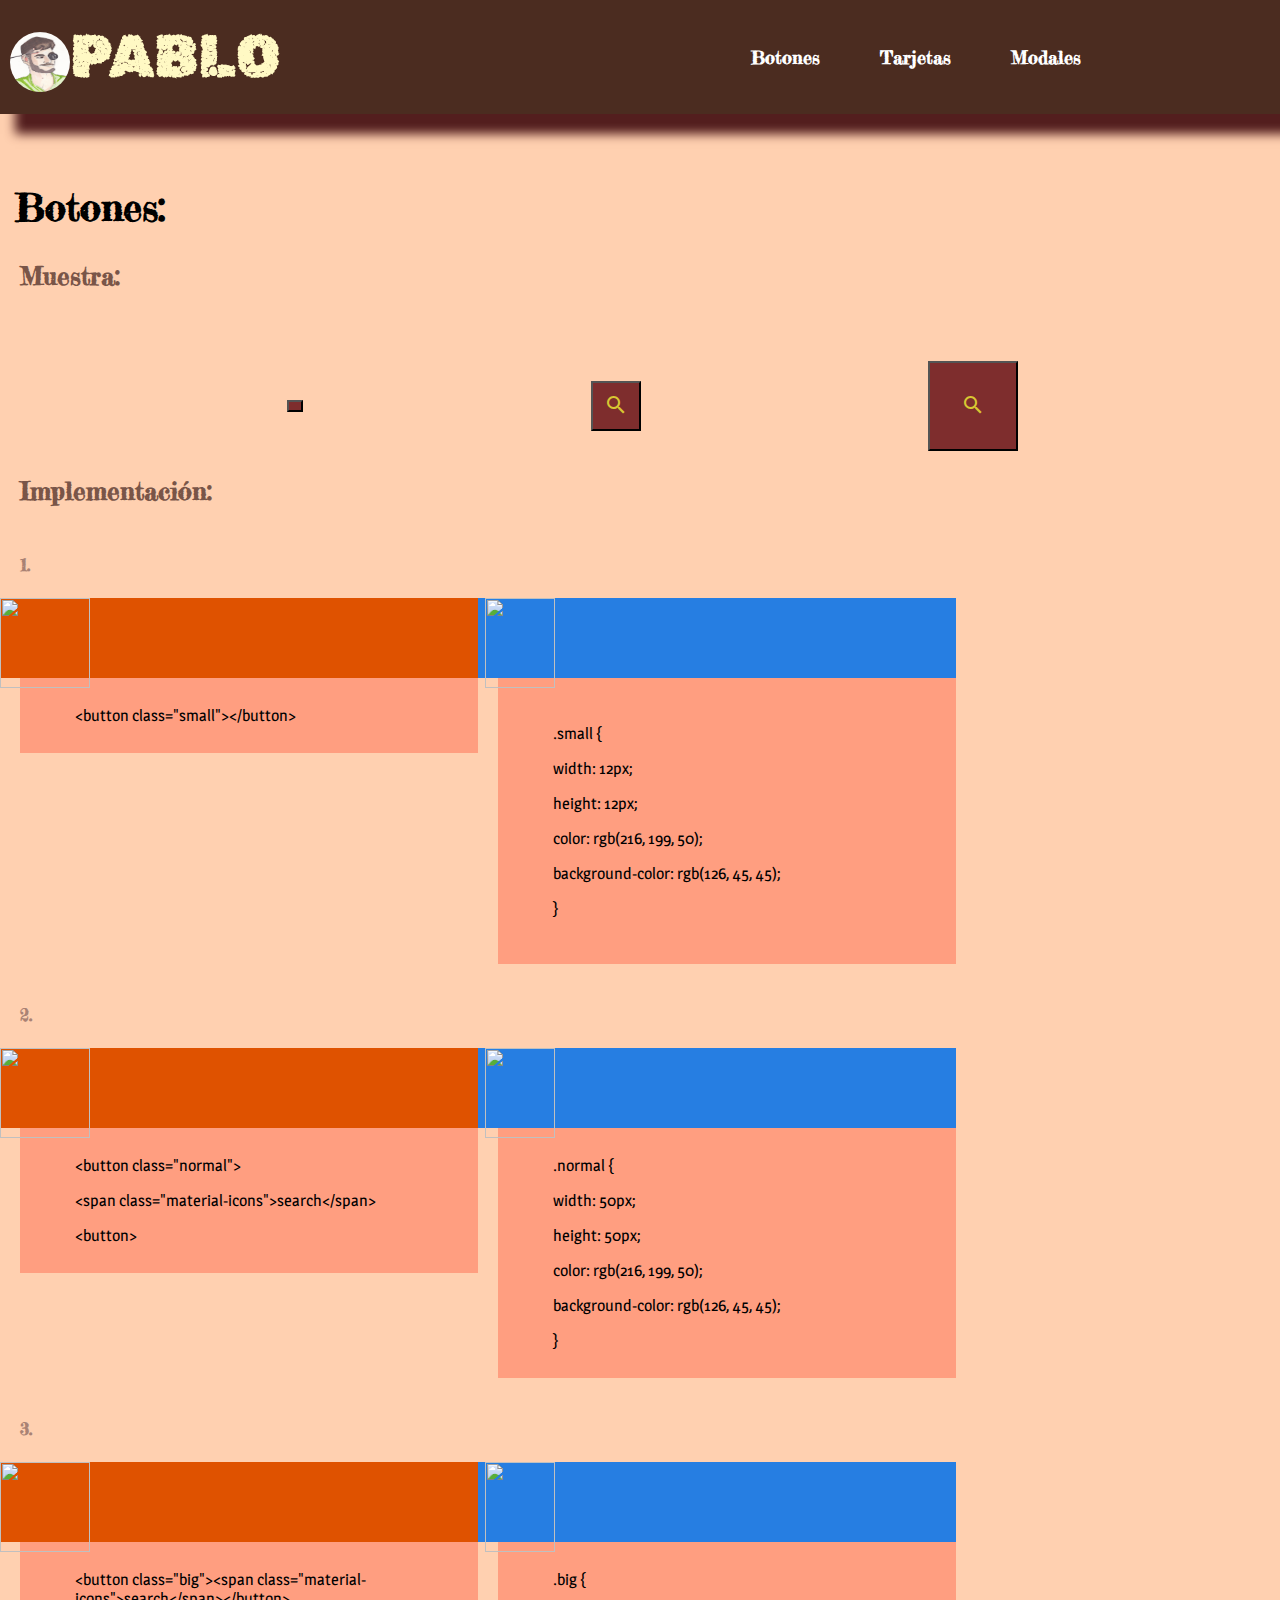
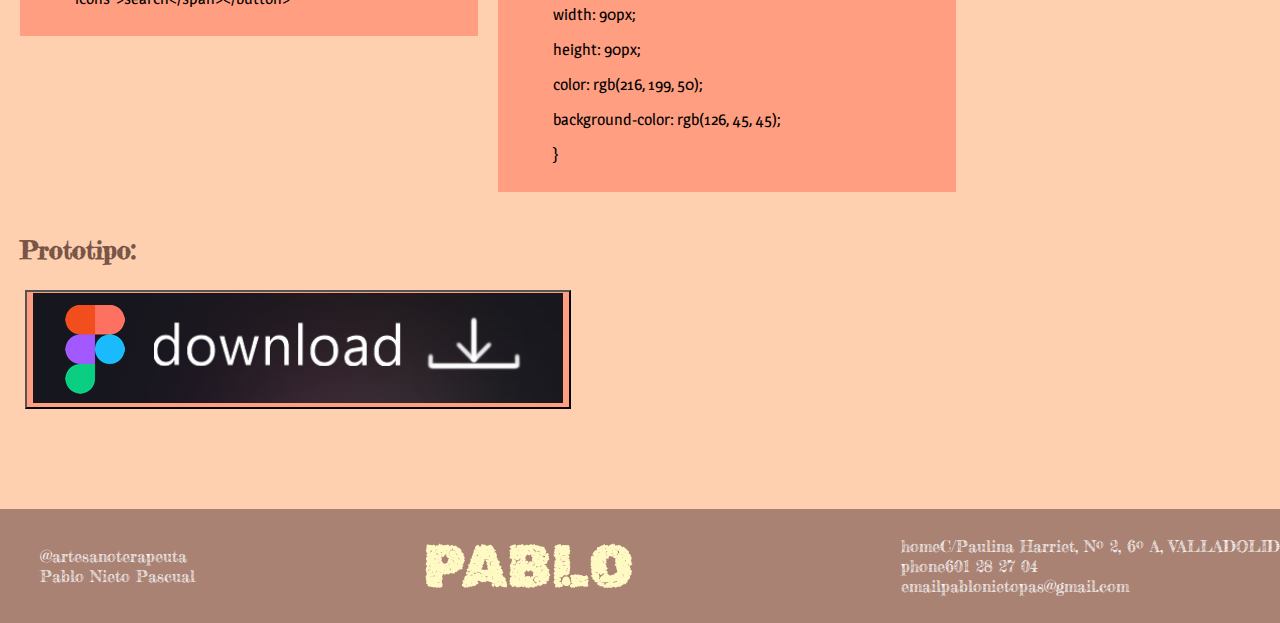
==== botones.html @ 7db1fcb7 "Primer despliegue" ====
<!DOCTYPE html>
<html lang="en">

<head>
    <meta charset="UTF-8">
    <meta http-equiv="X-UA-Compatible" content="IE=edge">
    <meta name="viewport" content="width=device-width, initial-scale=1.0">
    <title>Botones</title>
    <link href="https://fonts.googleapis.com/icon?family=Material+Icons" rel="stylesheet">
    <link rel="preconnect" href="https://fonts.googleapis.com">
    <link rel="preconnect" href="https://fonts.gstatic.com" crossorigin>
    <link href="https://fonts.googleapis.com/css2?family=Rubik+Microbe&display=swap" rel="stylesheet">
    <link href="https://fonts.googleapis.com/css2?family=Fredericka+the+Great&display=swap" rel="stylesheet">
    <link href="https://fonts.googleapis.com/css2?family=Magra&display=swap" rel="stylesheet">
    <link rel="stylesheet" href="./css/style.css">

</head>

<body>
    <header>
        <div class="bars">
            <div class="line"></div>
            <div class="line"></div>
            <div class="line"></div>
        </div>
        <div class="logo">
            <div class="logo-icon">
                <img class="icon-nav" src="./images/yo1.jpg">
            </div>
            <div class="logo-text">
                <h1 class="font-logo"><a class="logo-link" href="./index.html">PABLO</a></h1>
            </div>
        </div>

        <nav class="nav-bar">
            <ul class="lista-nav">
                <li>
                    <h3><a class="h3-card" href="./botones.html">Botones</a></h3>
                </li>
                <li>
                    <h3><a class="h3-card" href="./tarjetas.html">Tarjetas</a></h3>
                </li>
                <li>
                    <h3><a class="h3-card" href="./modales.html">Modales</a></h3>
                </li>
            </ul>
        </nav>
    </header>

    <h2 class="h2-title">Botones:</h2>

    <h3 class="h3-title">Muestra:</h3>
    <div class="flex-container">
        <button class="small"></button>
        <button class="normal"><span class="material-icons">search</span></button>
        <button class="big"><span class="material-icons">search</span></button>
    </div>

    <h3 class="h3-title">Implementación:</h3>



    <div class="implementacion">

    <h4>1.</h4>
        <div class="elemento">
            <div class="html">
                <div class="html-logo-div">
                    <img class="html-logo"
                        src="https://upload.wikimedia.org/wikipedia/commons/thumb/6/61/HTML5_logo_and_wordmark.svg/2048px-HTML5_logo_and_wordmark.svg.png">
                </div>
                <div class="imple-info">
                    <div class="html-info">
                        <!--<div class="basic">
                            <p>&lt;button&gt;</p>
                            <p>&lt;span class="material-icons"&gt;home&lt;/span&gt;</p>
                            <p>&lt;button&gt;</p>
                        </div>-->


                        <div class="small-css">
                            <p>&lt;button class="small"&gt;&lt;/button&gt;</p>
                        </div>

                    </div>
                </div>
            </div>

<br>
            <div class="css">
                <div class="css-logo-div">
                    <img class="css-logo"
                        src="https://cdn.freebiesupply.com/logos/large/2x/css-3-logo-png-transparent.png">
                </div>
                <div class="imple-info">
                    <div class="CSS-info">
                        <div class="small-css">
                            <br>
                            <p>.small {</p>
                            <p>width: 12px;</p>
                            <p>height: 12px;</p>
                            <p>color: rgb(216, 199, 50);</p>
                            <p>background-color: rgb(126, 45, 45);</p>
                            <p>}</p>
                            <br>
                        </div>
                    </div>
                </div>



            </div>
        </div>


        <br>
        <h4>2.</h4>
        <div class="elemento">
            <div class="html">
                <div class="html-logo-div">
                    <img class="html-logo"
                        src="https://upload.wikimedia.org/wikipedia/commons/thumb/6/61/HTML5_logo_and_wordmark.svg/2048px-HTML5_logo_and_wordmark.svg.png">
                </div>
                <div class="imple-info">
                    <div class="html-info">
                        <div class="normal-css">
                            <p>&lt;button class="normal"&gt;</p>
                            <p>&lt;span class="material-icons"&gt;search&lt;/span&gt;</p>
                            <p>&lt;button&gt;</p>
                        </div>
                    </div>
                </div>
            </div>

            <br>
            <div class="css">
                <div class="css-logo-div">
                    <img class="css-logo"
                        src="https://cdn.freebiesupply.com/logos/large/2x/css-3-logo-png-transparent.png">
                </div>
                <div class="imple-info">
                    <div class="CSS-info">
                        <div class="normal-css">
                            <p>.normal {
                            <p>width: 50px;</p>
                            <p>height: 50px;</p>
                            <p>color: rgb(216, 199, 50);</p>
                            <p>background-color: rgb(126, 45, 45);</p>
                            <p>}</p>
                        </div>

                        <br>

                    </div>
                </div>



            </div>
        </div>

        <br>
        <h4>3.</h4>
        <div class="elemento">
            <div class="html">
                <div class="html-logo-div">
                    <img class="html-logo"
                        src="https://upload.wikimedia.org/wikipedia/commons/thumb/6/61/HTML5_logo_and_wordmark.svg/2048px-HTML5_logo_and_wordmark.svg.png">
                </div>
                <div class="imple-info">
                    <div class="html-info">
                        <div class="big-css">
                            <p>&lt;button class="big"&gt;&ltspan class="material-icons">search&lt/span>&lt;/button&gt;</p>
                        </div>
                    </div>
                </div>
            </div>
            <br>
            <div class="css">
                <div class="css-logo-div">
                    <img class="css-logo"
                        src="https://cdn.freebiesupply.com/logos/large/2x/css-3-logo-png-transparent.png">
                </div>
                <div class="imple-info">
                    <div class="CSS-info">

                        <div class="big-css">
                            <p>.big {</p>
                            <p>width: 90px;</p>
                            <p>height: 90px;</p>
                            <p> color: rgb(216, 199, 50);</p>
                            <p>background-color: rgb(126, 45, 45);</p>
                            <p>}</p>
                        </div>

                    </div>
                </div>
            </div>
        </div>

        <br>
    </div>





    <h3 class="h3-title">Prototipo:</h3>

    <a href="./prototipos/botones.fig"><button class="button_fig"><img src="./images/btn-figma1.png"></button></a>
    </div>

    <footer>
        <ul class="ul-footer">
            <li>@artesanoterapeuta</li>
            <li>Pablo Nieto Pascual</li>
        </ul>


        <h1 class="font-logo"><a class="logo-link" href="./index.html">PABLO</a></h1>

        <ul class="ul-footer">
            <li><span class="material-icons-outlined">home</span>C/Paulina Harriet, Nº 2, 6º A, VALLADOLID</li>
            <li><span class="material-icons-outlined">phone</span>601 28 27 04</li>
            <li><span class="material-icons-outlined">email</span>pablonietopas@gmail.com</li>
        </ul>
    </footer>

    <script src="./js/script.js"></script>
</body>

</html>
---- css/style.css ----
header {
  background-color: #4B2C20;
  box-shadow: 15px 20px 10px rgb(83, 30, 30);
  display: flex;
  align-items: center;
}

.nav {
  display: flex;
  align-items: center;
  justify-content: space-between;
}

.nav-bar {
  display: flex;
  align-items: center;
  justify-content: space-between;
}

.logo {
  display: flex;
  align-items: center;
}

.h3-card {
  margin-left: 20px;
  color: #ffffff;
  font-family: "Fredericka the Great", cursiva;
  text-decoration: none;
}

.logo-link {
  text-decoration: none;
  font-size: 60px;
  font-family: "Rubik Microbe", cursiva;
  color: #FFF9C4;
}

.icon-nav {
  width: 60px;
  height: 60px;
  border-radius: 90%;
  margin-top: 10px;
  margin-left: 10px;
  display: flex;
  align-items: center;
}

.bars {
  display: none;
}

.lista-nav {
  margin-left: 1000px;
  display: flex;
  align-items: center;
  justify-content: space-between;
}

li a {
  display: block;
}

.li-menu {
  color: #ffffff;
  text-decoration: none;
}

a :hover {
  color: #000000;
  background-color: #FFD0B0;
}

.nav-bar ul li a {
  display: block;
  color: white;
  font-size: 18px;
  padding: 10px 25px;
  border-radius: 15px;
  transition: 0.2s;
  margin: 0 5px;
  /*Arriba  y abajo*/
}

@media (max-width: 1758px) {
  .lista-nav {
    margin-left: 400px;
    display: flex;
    align-items: center;
    justify-content: space-between;
  }
}
@media (max-width: 1168px) {
  .lista-nav {
    margin-left: 100px;
    display: flex;
    align-items: center;
    justify-content: space-between;
  }
}
@media (max-width: 900px) {
  .logo {
    margin-left: 40px;
  }
  .bars {
    margin-left: 20px;
    display: block;
    cursor: pointer;
  }
  .bars .line {
    width: 30px;
    height: 3px;
    background-color: #ffffff;
    margin: 6px 0px;
  }
  .nav-bar {
    height: 0px;
    position: absolute;
    top: 80px;
    left: 0;
    right: 0;
    width: 100vw;
    background-color: #A98274;
    transition: 0.5s;
    overflow: hidden;
  }
  .nav-bar.active {
    height: 450px;
  }
  .nav-bar ul {
    display: block;
    width: fit-content;
    margin: 40px auto 0 auto;
    text-align: center;
    transition: 0.5s;
    opacity: 0;
  }
  .nav-bar.active ul {
    opacity: 1;
  }
  .nav-bar ul li a {
    margin-bottom: 20px;
  }
}
.flex-container {
  display: flex;
  flex-wrap: wrap;
  align-items: center;
  justify-content: space-evenly;
  margin-top: 70px;
}

.card {
  width: 674px;
  height: 710px;
  background-color: #795548;
  width: 674px;
  height: 710px;
  background-color: #795548;
  box-shadow: 15px 20px 10px rgb(83, 30, 30);
  margin-top: 90px;
}

.card-muestra {
  width: 674px;
  height: 710px;
  background-color: #795548;
  width: 674px;
  height: 710px;
  background-color: #795548;
  box-shadow: 15px 20px 10px rgb(83, 30, 30);
  margin-bottom: 47px;
}

.card-header {
  width: 674px;
  height: 100px;
  background-color: #795548;
  display: flex;
  flex-direction: row;
}

.h1-card {
  color: #FFF9C4;
  margin-left: 18px;
  font-family: "Fredericka the Great", cursiva;
}

.h3-card {
  margin-left: 20px;
  color: #ffffff;
  font-family: "Fredericka the Great", cursiva;
  text-decoration: none;
}

.card-titulo {
  line-height: 0.6;
}

.card-multimedia {
  width: 674px;
  height: 100px;
  background-color: #795548;
}

.card-info {
  width: 674px;
  height: 100px;
  background-color: #795548;
  margin-top: 310px;
  margin-bottom: 75px;
  height: 20px;
}

.text-card {
  font-family: "Magra", sans-serif;
  color: #ffffff;
  line-height: 20px;
  font-size: 15px;
  margin-left: 22px;
}

.card-botonera {
  width: 674px;
  height: 100px;
  background-color: #795548;
  align-items: center;
}

.img-multimedia {
  width: 674px;
  height: 400px;
}

.button-nav {
  width: 638px;
  height: 75px;
  background-color: #FF9E80;
  color: #C96F53;
  margin-left: 18px;
}

.icon-card {
  width: 60px;
  height: 60px;
  border-radius: 90%;
  margin-top: 10px;
  margin-left: 10px;
}

@media (max-width: 694px) {
  .card {
    width: 300px;
    height: 540px;
  }
  .card-muestra {
    width: 300px;
    height: 540px;
  }
  .flex-container > div > div > img {
    width: 300px;
    height: 195px;
  }
  .flex-container > div > div > p {
    margin-top: 160px;
    line-height: 20px;
    font-size: 15px;
  }
  .flex-container > div > div {
    width: 300px;
    height: 70px;
  }
  .button-nav {
    width: 274px;
    height: 75px;
    margin-left: 14px;
  }
  .icon-card {
    width: 45px;
    height: 45px;
    border-radius: 50%;
    margin-top: 30%;
    margin-left: 30%;
  }
  .text-card {
    margin-top: 0px;
    margin-left: 20px;
  }
  .botonera {
    align-items: center;
    height: 12px;
    margin-bottom: 30px;
    margin-left: 0px;
  }
  .card-info {
    margin-top: 0px;
  }
  h1 {
    font-size: 27px;
  }
  h4 {
    font-size: 12px;
  }
}
.footer2 {
  display: flex;
  align-items: center;
  background-color: #A98274;
  justify-content: space-between;
  margin-top: 100px;
  position: absolute;
  width: 100%;
  bottom: 0px;
}

footer {
  display: flex;
  align-items: center;
  background-color: #A98274;
  justify-content: space-between;
  margin-top: 100px;
}

li {
  list-style: none;
}

.ul-footer {
  color: #ffffff;
  font-family: "Fredericka the Great", cursiva;
}

@media (max-width: 733px) {
  footer {
    display: flex;
    flex-direction: column;
  }
}
.basico {
  border-radius: 100%;
  color: rgb(216, 199, 50);
  background-color: rgb(126, 45, 45);
  width: 50px;
  height: 50px;
  box-shadow: 5px 5px rgb(75, 29, 3);
}
.basico:hover {
  color: rgb(126, 45, 45);
  background-color: rgb(216, 199, 50);
}

.button-muestra {
  border-radius: 100%;
  color: rgb(216, 199, 50);
  background-color: rgb(126, 45, 45);
  width: 50px;
  height: 50px;
  box-shadow: 5px 5px rgb(75, 29, 3);
}
.button-muestra:hover {
  color: rgb(126, 45, 45);
  background-color: rgb(216, 199, 50);
}

.small {
  width: 12px;
  height: 12px;
  color: rgb(216, 199, 50);
  background-color: rgb(126, 45, 45);
}

.normal {
  width: 50px;
  height: 50px;
  color: rgb(216, 199, 50);
  background-color: rgb(126, 45, 45);
}

.big {
  width: 90px;
  height: 90px;
  color: rgb(216, 199, 50);
  background-color: rgb(126, 45, 45);
}

@media (max-width: 397px) {
  .button_fig {
    width: 500px;
  }
}
button {
  background-color: #FF9E80;
  margin-left: 25px;
}
button:hover {
  background-color: #C96F53;
  color: #FF9E80;
}

.modal {
  position: fixed;
  top: 0;
  left: 0;
  right: 0;
  bottom: 0;
  background-color: rgba(17, 17, 17, 0.7411764706);
  display: flex;
  opacity: 0;
  pointer-events: none;
  transition: opacity 0.6s 0.9s;
  --transform: translateY(-100vh);
  --transition: transform .8s;
}

.hero__cta {
  text-decoration: none;
  color: #C96F53;
}
.hero__cta:hover {
  color: #FF9E80;
}

.modal--show {
  opacity: 1;
  pointer-events: unset;
  transition: opacity 0.6s;
  --transform: translateY(0);
  --transition: transform .8s .8s;
}

.modal__container {
  margin: auto;
  width: 90%;
  max-width: 600px;
  max-height: 90%;
  background-color: #fff;
  border-radius: 6px;
  padding: 3em 2.5em;
  display: grid;
  gap: 1em;
  place-items: center;
}

.modal__title {
  font-size: 2.5rem;
  font-family: "Fredericka the Great", cursiva;
}

.modal__paragraph {
  margin-bottom: 10px;
  font-family: "Magra", sans-serif;
}

.modal__img {
  width: 90%;
  max-width: 300px;
}

.modal__close {
  font-family: "Magra", sans-serif;
  text-decoration: none;
  background-color: #FF9E80;
  color: #C96F53;
  padding: 1em 3em;
  border: 1px solid;
  border-radius: 6px;
  display: inline-block;
  font-weight: 300;
  transition: background-color 0.3s;
}

.modal__close:hover {
  color: #FF9E80;
  background-color: #C96F53;
}

@media (max-width: 800px) {
  .modal__container {
    padding: 2em 1.5em;
  }
  .modal__title {
    font-size: 2rem;
  }
}
body {
  background-color: #FFD0B0;
  margin: 0;
  padding: 0;
}

/*h1 {
    font-family: 'Rubik Microbe', cursiva;
    color: var.$text_primary;
}*/
/*h2{
    font-family: 'Fredericka the Great', cursiva;
    color: var.$text_card;
}*/
.h2-title {
  margin-top: 70px;
  margin-left: 15px;
  font-family: "Fredericka the Great", cursiva;
  color: #000000;
  font-size: 38px;
}

.h3-title {
  margin-left: 20px;
  color: #795548;
  font-family: "Fredericka the Great", cursiva;
  font-size: 25px;
}

h4 {
  margin-left: 20px;
  color: #A98274;
  font-family: "Fredericka the Great", cursiva;
  font-size: 17px;
}

p {
  font-family: "Magra", sans-serif;
  margin-left: 55px;
}

.elemento {
  display: flex;
}

.html-info {
  display: flex;
}

.CSS-info {
  display: flex;
  background-color: #FF9E80;
}

.imple-info {
  background-color: #FF9E80;
  width: 458px;
  margin-left: 20px;
  padding-top: 12px;
  padding-bottom: 12px;
}

.html-logo-div {
  background-color: #df5200;
  width: 478px;
  height: 80px;
}

.css-logo-div {
  background-color: #267ee2;
  width: 478px;
  height: 80px;
}

.js-logo-div {
  background-color: #f8e90f;
  width: 478px;
  height: 80px;
}

.html-logo {
  width: 90px;
  height: 90px;
}

.css-logo {
  width: 70px;
  height: 90px;
  margin-left: 7px;
}

.js-logo {
  width: 90px;
  height: 90px;
}

.implementacion {
  display: flex;
  flex-direction: column;
}

@media (max-width: 959px) {
  .elemento {
    display: flex;
    flex-direction: column;
  }
}
@media (max-width: 957px) {
  .implementacion {
    display: flex;
    flex-direction: column;
  }
}
@media (max-width: 497px) {
  .imple-info {
    background-color: #FF9E80;
    width: 358px;
    margin-left: 20px;
    padding-top: 12px;
  }
  .html-logo-div {
    width: 378px;
    height: 80px;
  }
  .css-logo-div {
    width: 378px;
    height: 80px;
  }
  .js-logo-div {
    width: 378px;
    height: 80px;
  }
}

/*# sourceMappingURL=style.css.map */
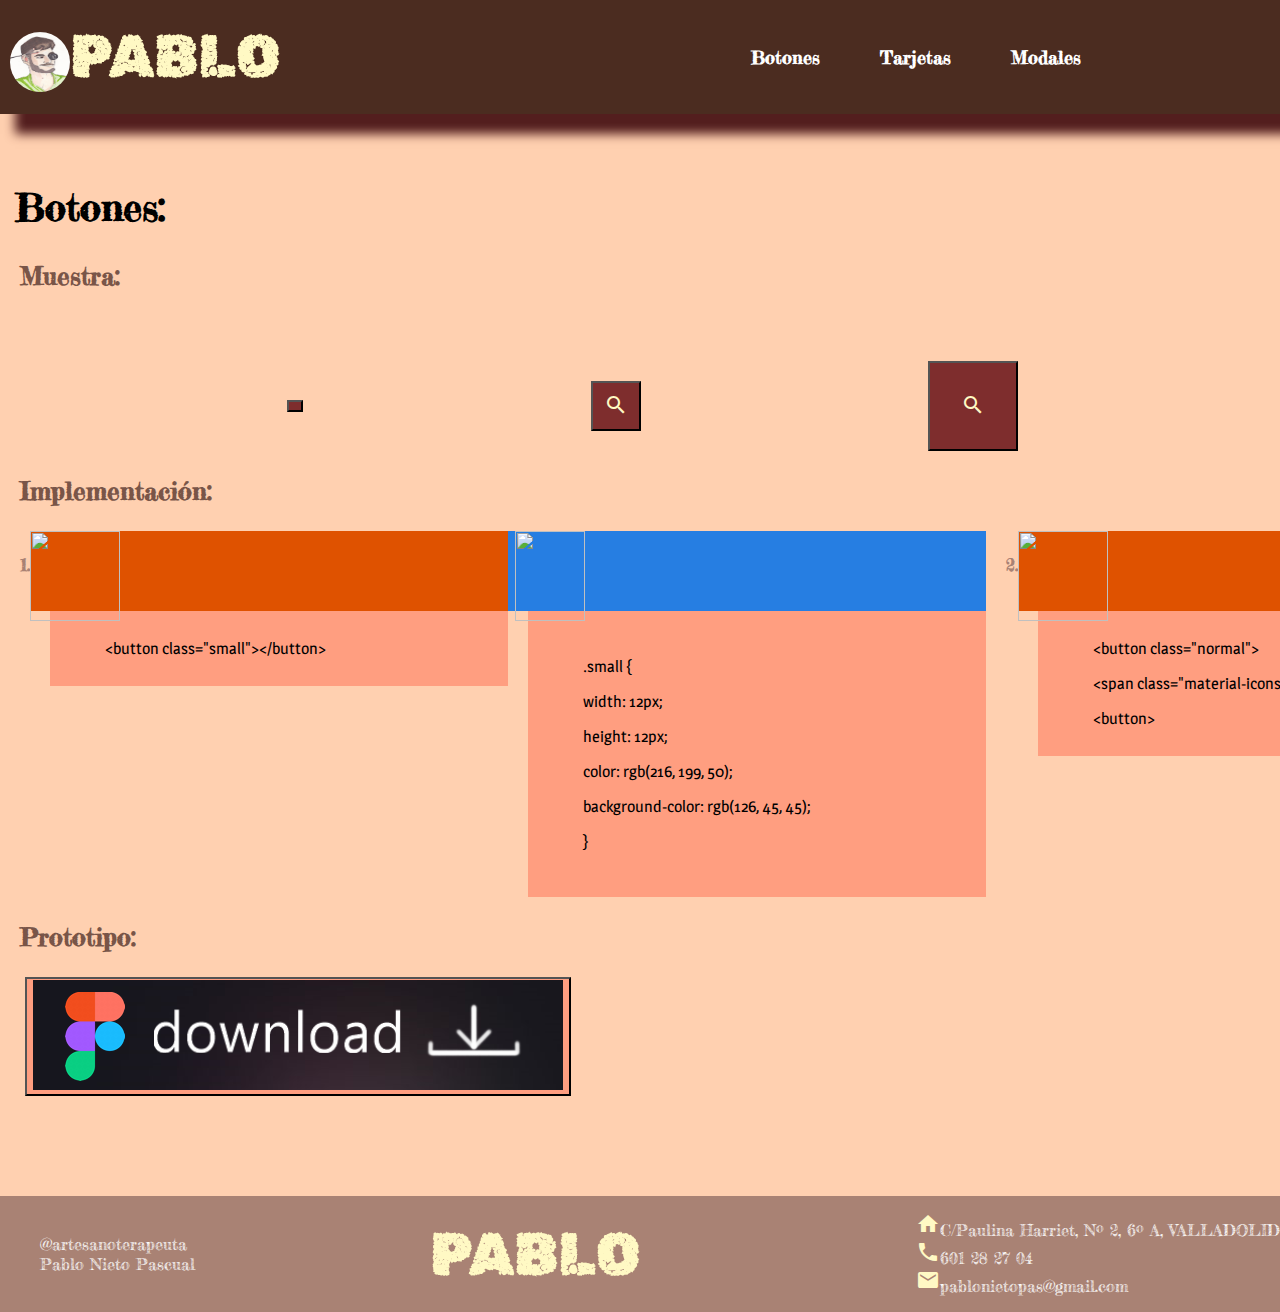
==== commit 401e2ba4: "Último commit" ====
--- a/botones.html
+++ b/botones.html
@@ -216,13 +216,12 @@
             <li>Pablo Nieto Pascual</li>
         </ul>
 
-
         <h1 class="font-logo"><a class="logo-link" href="./index.html">PABLO</a></h1>
 
         <ul class="ul-footer">
-            <li><span class="material-icons-outlined">home</span>C/Paulina Harriet, Nº 2, 6º A, VALLADOLID</li>
-            <li><span class="material-icons-outlined">phone</span>601 28 27 04</li>
-            <li><span class="material-icons-outlined">email</span>pablonietopas@gmail.com</li>
+            <li><span class="material-icons">home</span>C/Paulina Harriet, Nº 2, 6º A, VALLADOLID</li>
+            <li><span class="material-icons">phone</span>601 28 27 04</li>
+            <li><span class="material-icons">email</span>pablonietopas@gmail.com</li>
         </ul>
     </footer>
 
--- a/css/style.css
+++ b/css/style.css
@@ -523,8 +523,14 @@
   margin-left: 55px;
 }
 
+.implementacion {
+  display: flex;
+  flex-direction: row;
+}
+
 .elemento {
   display: flex;
+  flex-direction: row;
 }
 
 .html-info {
@@ -578,11 +584,6 @@
   height: 90px;
 }
 
-.implementacion {
-  display: flex;
-  flex-direction: column;
-}
-
 @media (max-width: 959px) {
   .elemento {
     display: flex;
@@ -615,5 +616,35 @@
     height: 80px;
   }
 }
+@font-face {
+  font-family: "Material Icons";
+  font-style: normal;
+  font-weight: 400;
+  src: url(./fuentes/MaterialIconsOutlined-Regular.otf);
+  src: url(./fuentes/MaterialIcons-Regular.ttf);
+  src: local("Material Icons"), local("MaterialIcons-Regular");
+}
+.material-icons {
+  font-family: "Material Icons";
+  font-weight: normal;
+  font-style: normal;
+  font-size: 24px; /* Preferred icon size */
+  display: inline-block;
+  line-height: 1;
+  text-transform: none;
+  letter-spacing: normal;
+  word-wrap: normal;
+  white-space: nowrap;
+  direction: ltr;
+  color: #FFF9C4;
+  /* Support for all WebKit browsers. */
+  -webkit-font-smoothing: antialiased;
+  /* Support for Safari and Chrome. */
+  text-rendering: optimizeLegibility;
+  /* Support for Firefox. */
+  -moz-osx-font-smoothing: grayscale;
+  /* Support for IE. */
+  font-feature-settings: "liga";
+}
 
 /*# sourceMappingURL=style.css.map */
